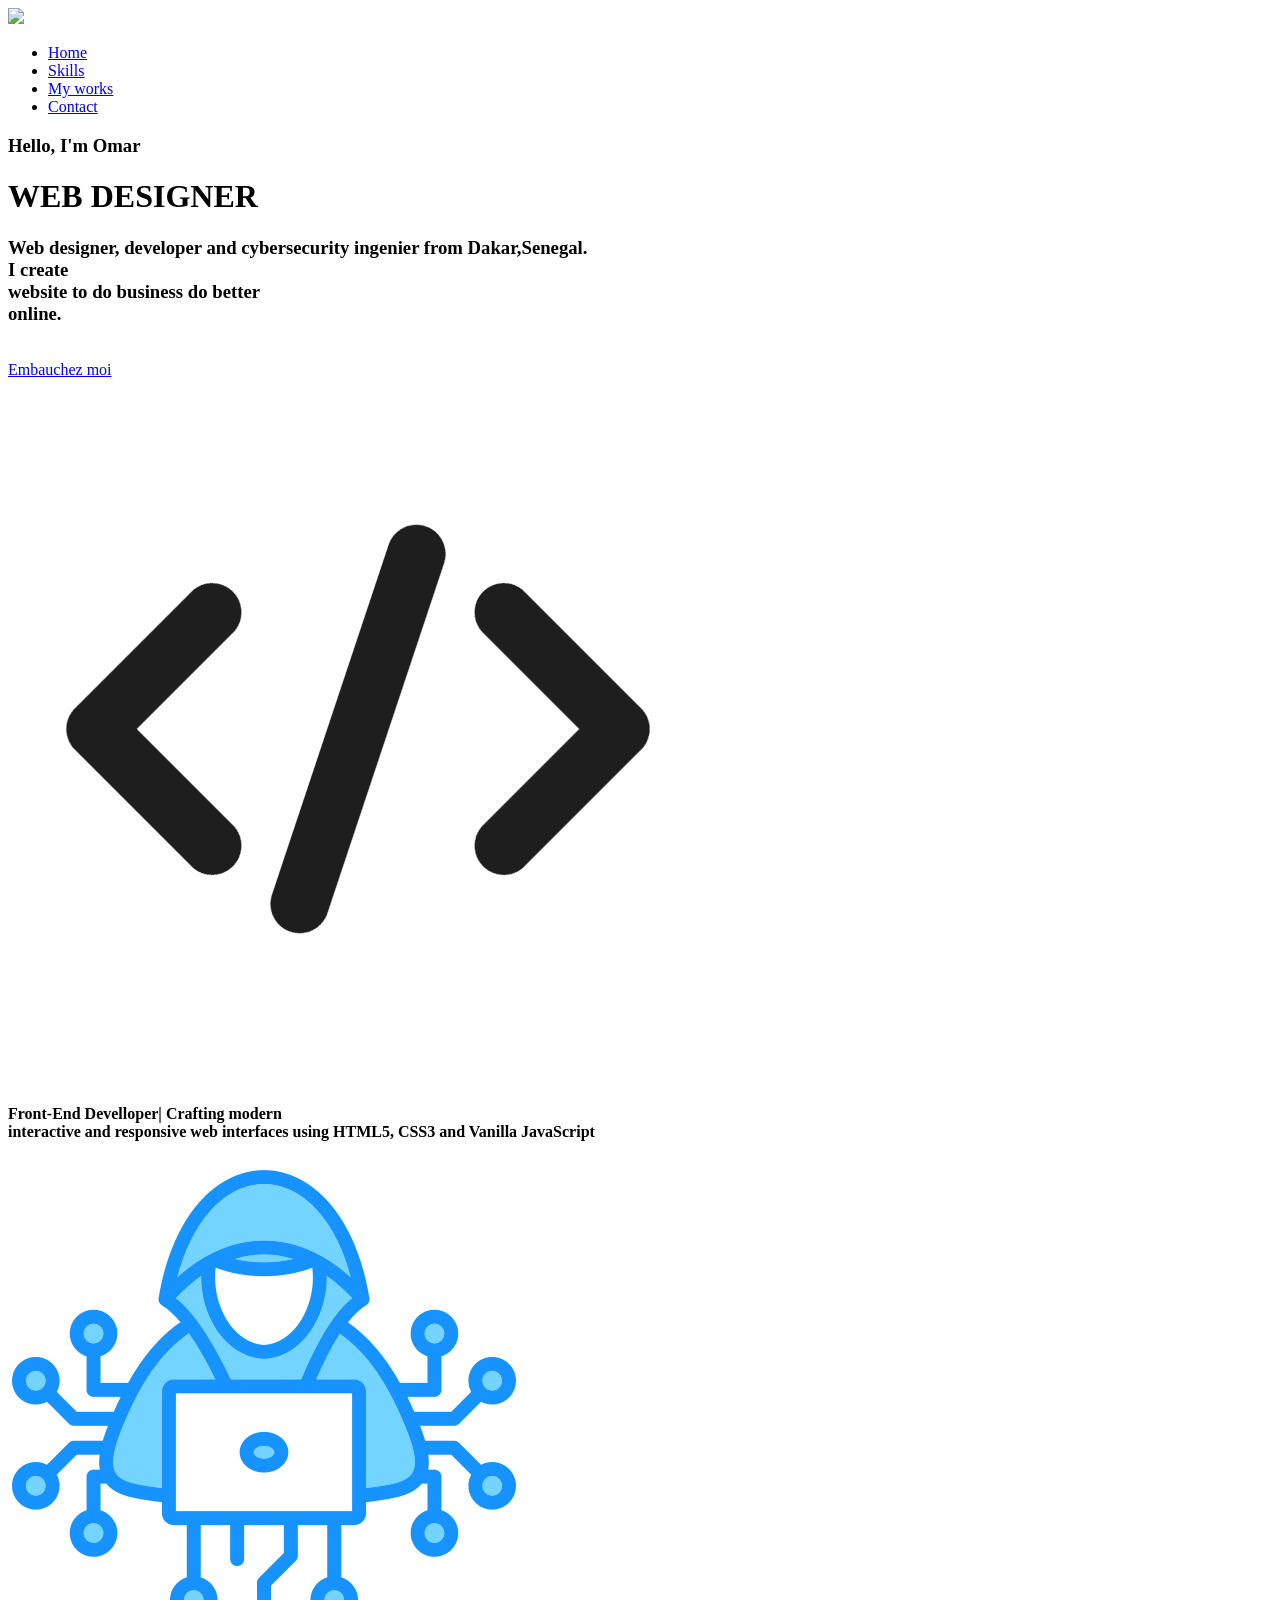
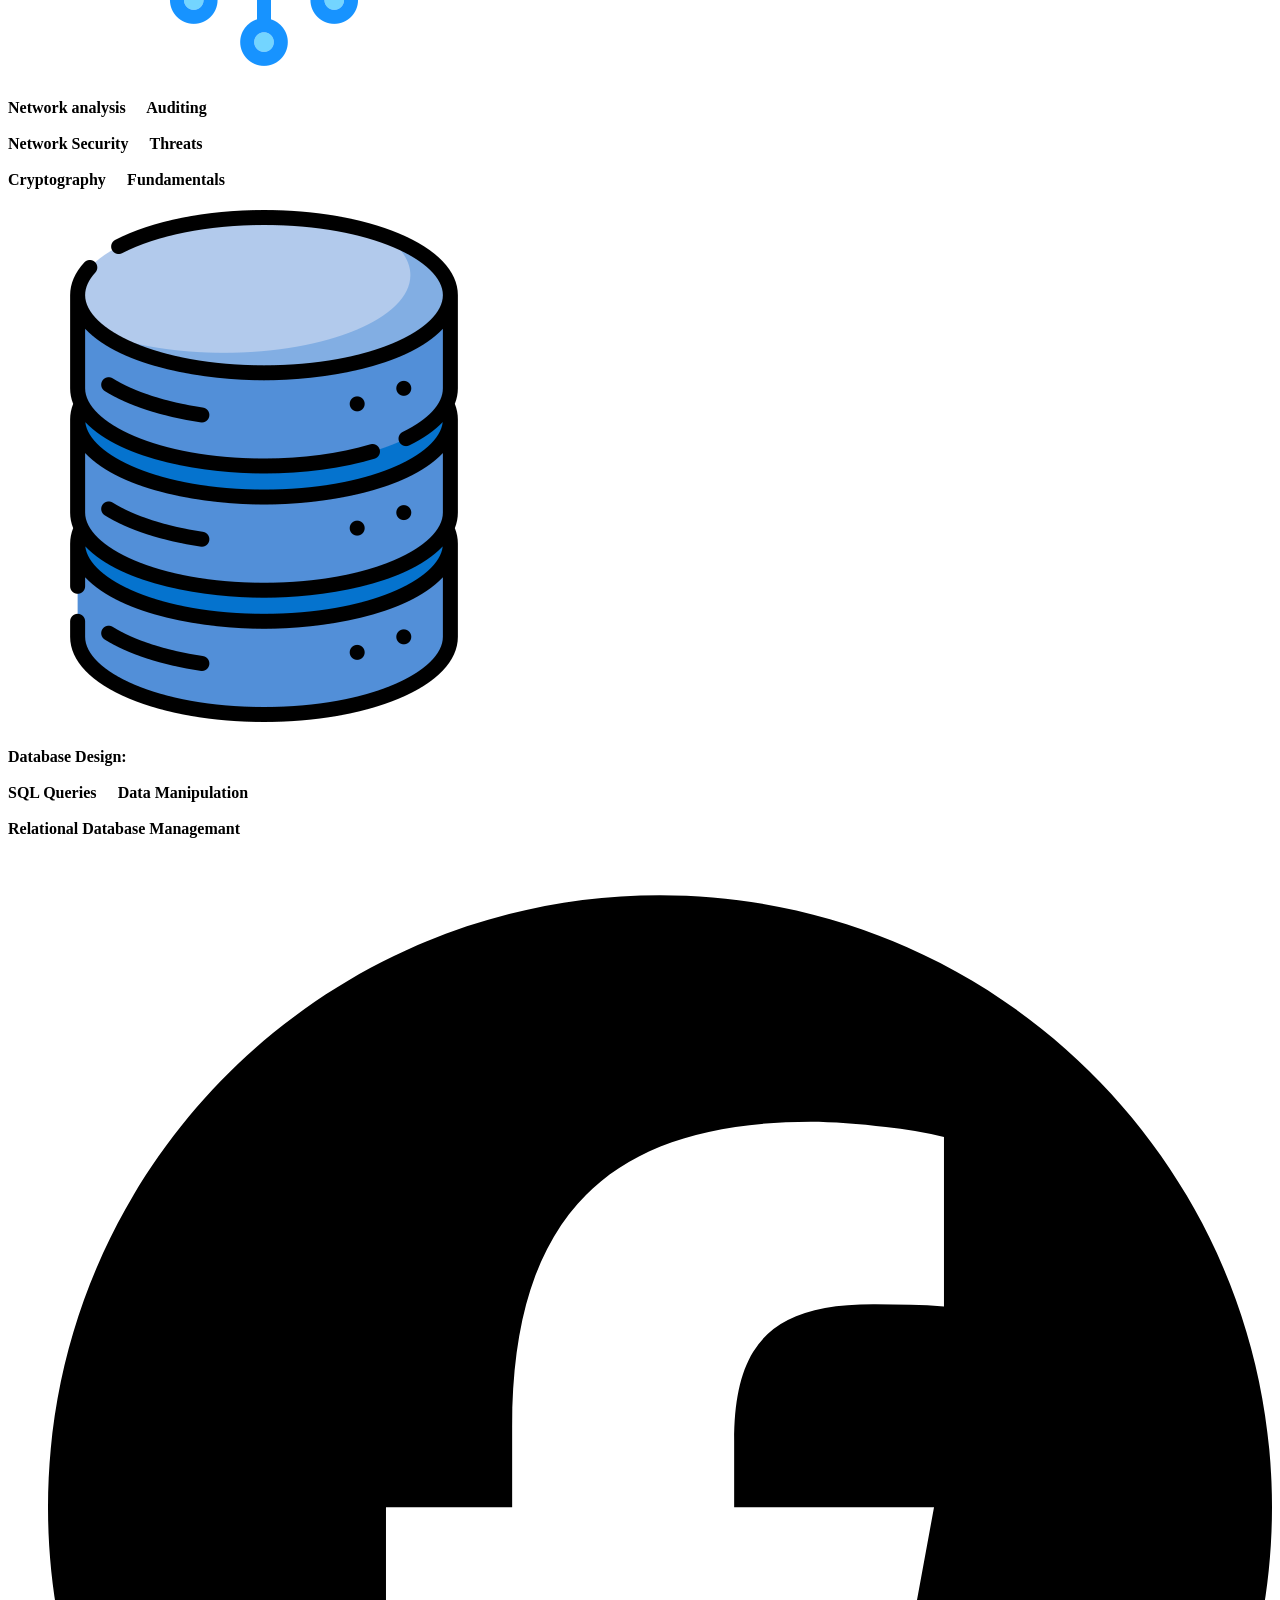
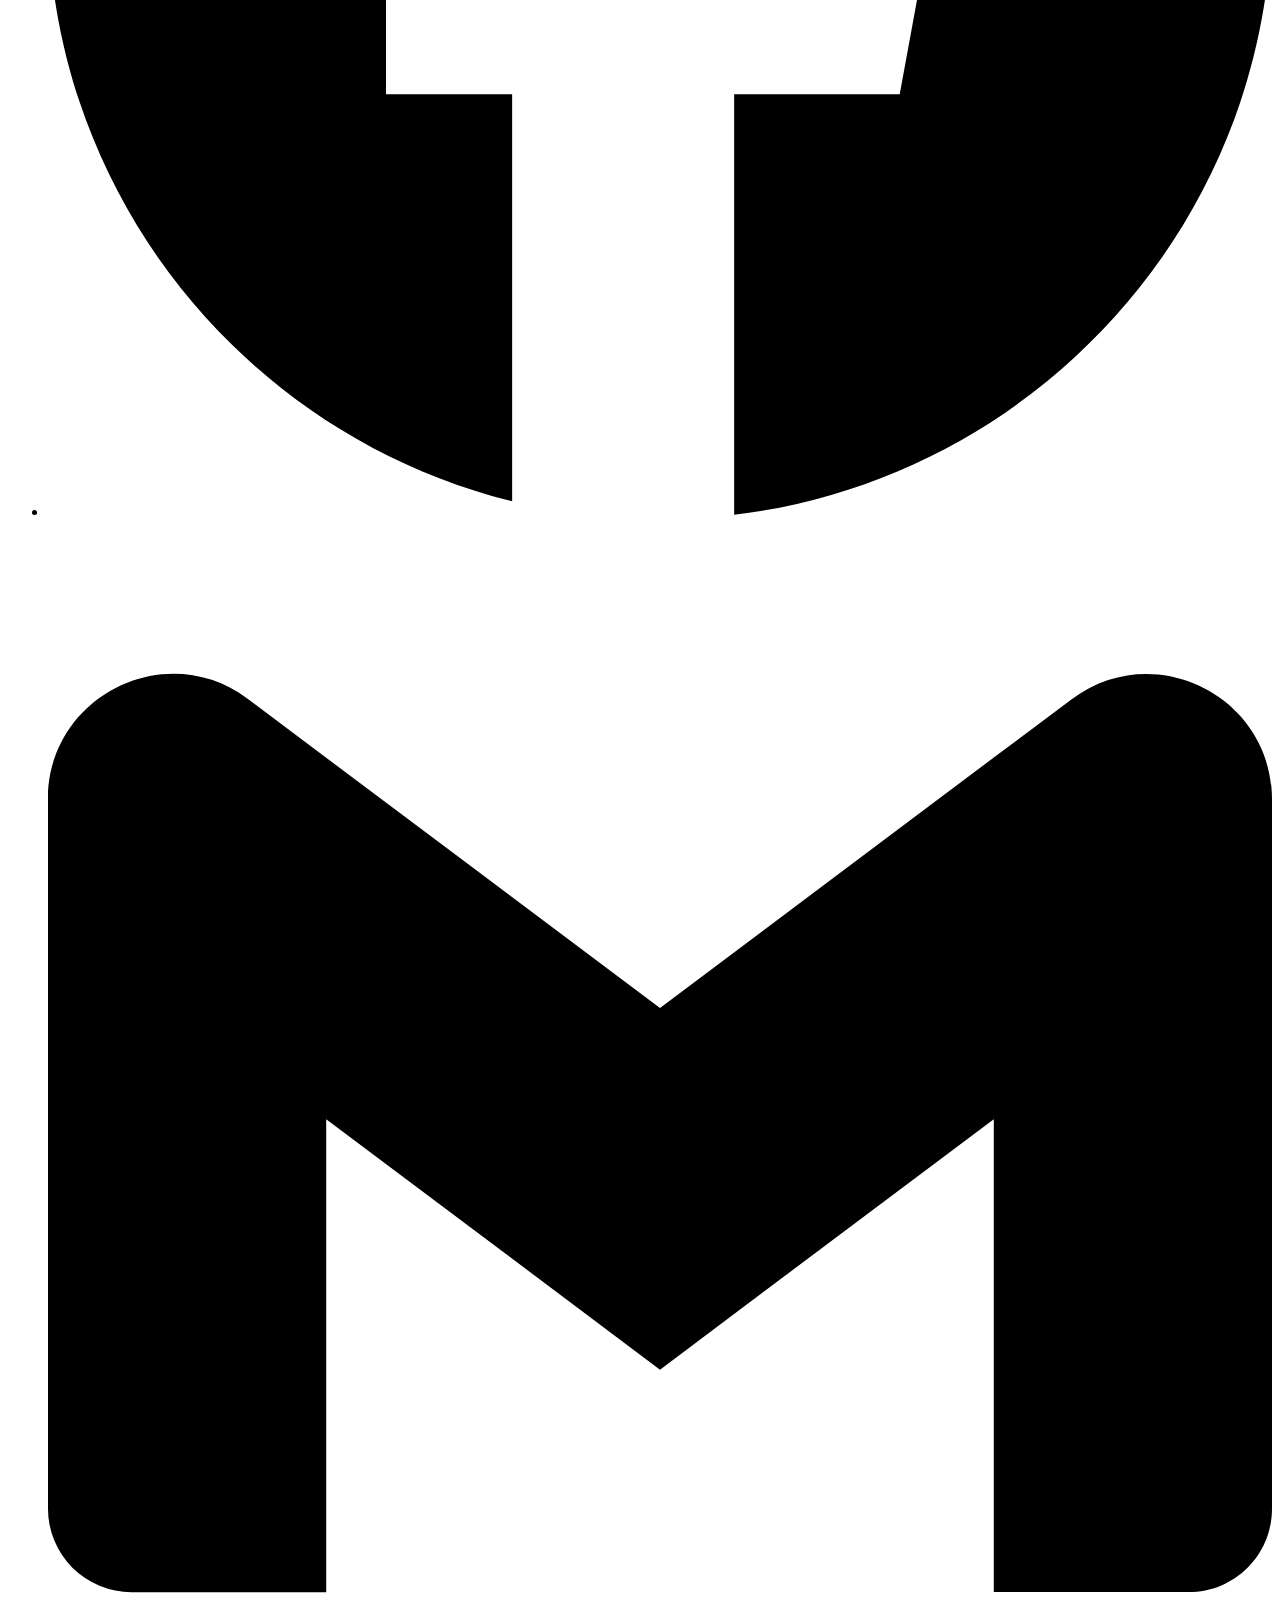
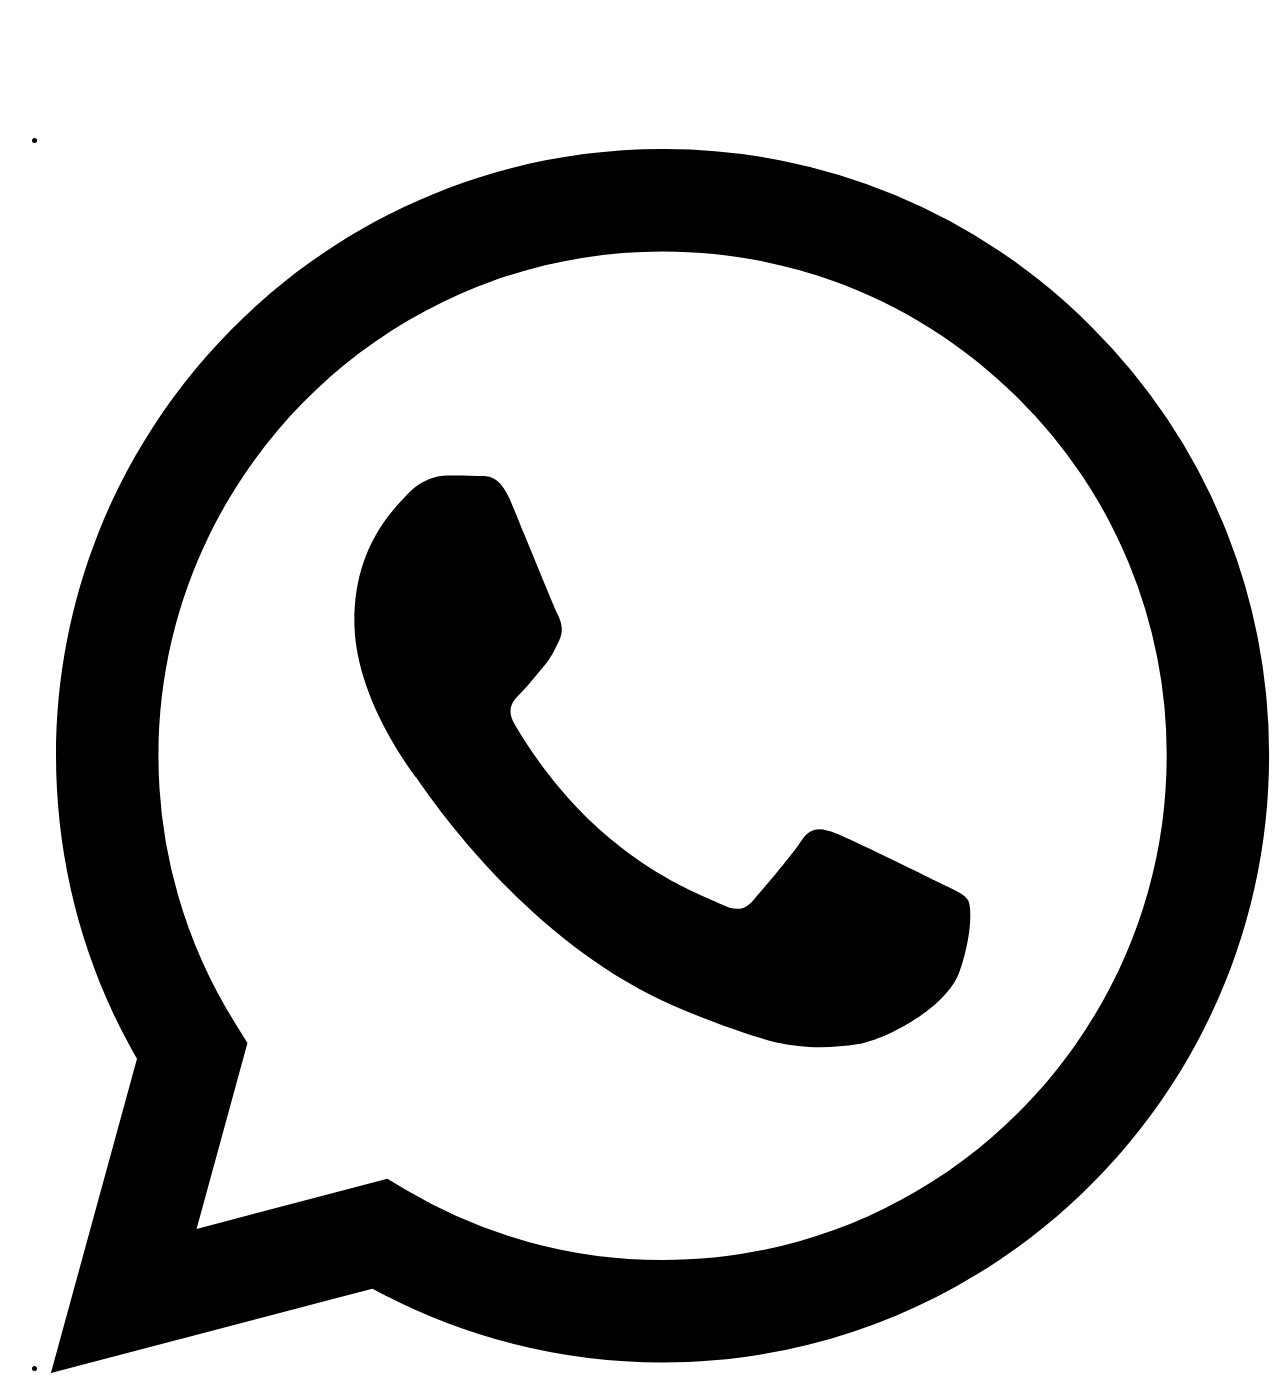
==== index.html @ 3bbf0f6f "Premier envoi du portfolio" ====
<!DOCTYPE html>
<html lang="en">
<head>
    <meta charset="UTF-8">
    <meta name="viewport" content="width=device-width, initial-scale=1.0">
    <title>portfolio</title>
    <link rel="stylesheet" href="./portfolio.css">
</head>
<body>
    <script src="./portfolio.js"></script>
    <div id="main" class="main">
        <div class="navbar">
            <img src="./.jpg" class="logo">

            <ul>
                <li><a href="#main"  >Home</a></li>
                <li><a href="#main2">Skills</a></li>
                <li><a href="./projet.html" >My works</a></li>
                <li><a href="#Contact">Contact</a></li>
            </ul>
        </div>

        <div class="info">
            <h3>Hello, I'm <span>Omar</span></h3>
            <h1>WEB DESIGNER</h1>
            <H3>Web designer, <span>developer</span> and <span>cybersecurity</span> ingenier from Dakar,Senegal. <br>
                I create <br> website to do <span>business</span> do better <br> online.
            </H3>
            <br>
            <a  href="a">Embauchez moi</a>
        </div>
    </div>
    <div id="main2" class="main2">
        <div class="bande"></div>
        <div class="skills-wrapper">
            <div class="comp1">
                <img class="code" src="./code-flat-color-outline-icon-free-png.png" alt="">
                <h4>Front-End Develloper| Crafting modern <br> interactive and responsive web interfaces using <span class="spana">HTML5</span>, <span class="spana">CSS3</span> and <span class="spana">Vanilla JavaScript</span></h4>
            </div>
            <div class="comp2">
                <img class="code3" src="./11845098.png" alt="">
                <h4 class="code2">Network analysis <span style="color: white;">&</span> Auditing <br><br>Network Security <span style="color: white;">&</span> Threats <br><br>Cryptography <span style="color: white;">&</span> Fundamentals</h4>
            </div>
            <div class="comp3">
                <img class="code4" src="./9850812.png" alt="">
                <h4>Database Design: <span style="color: white;">Translation Logical</span> <br> <br>SQL Queries <span style="color: white;">&</span> Data Manipulation <br> <br>Relational Database Managemant</h4>
            </div>
        </div>
        <br>
        <footer>
            
            <ul id="Contact">
                <li class="li1" ><a href="https://www.facebook.com/profile.php?id=100069787926181" target="_blank"><img src="./facebook.svg" alt=""></a></li>
                <li class="li1" ><a href="mailto:ndoyeomarbruyne17@gmail.com"><img  src="./gmail.svg" alt=""></a></li>
                <li class="li1" ><a href="https://wa.me/753394932" target="_blank"><img src="./whatsapp.svg" alt=""></a></li>
            </ul>
        </footer>
    </div>
</body>
</html>
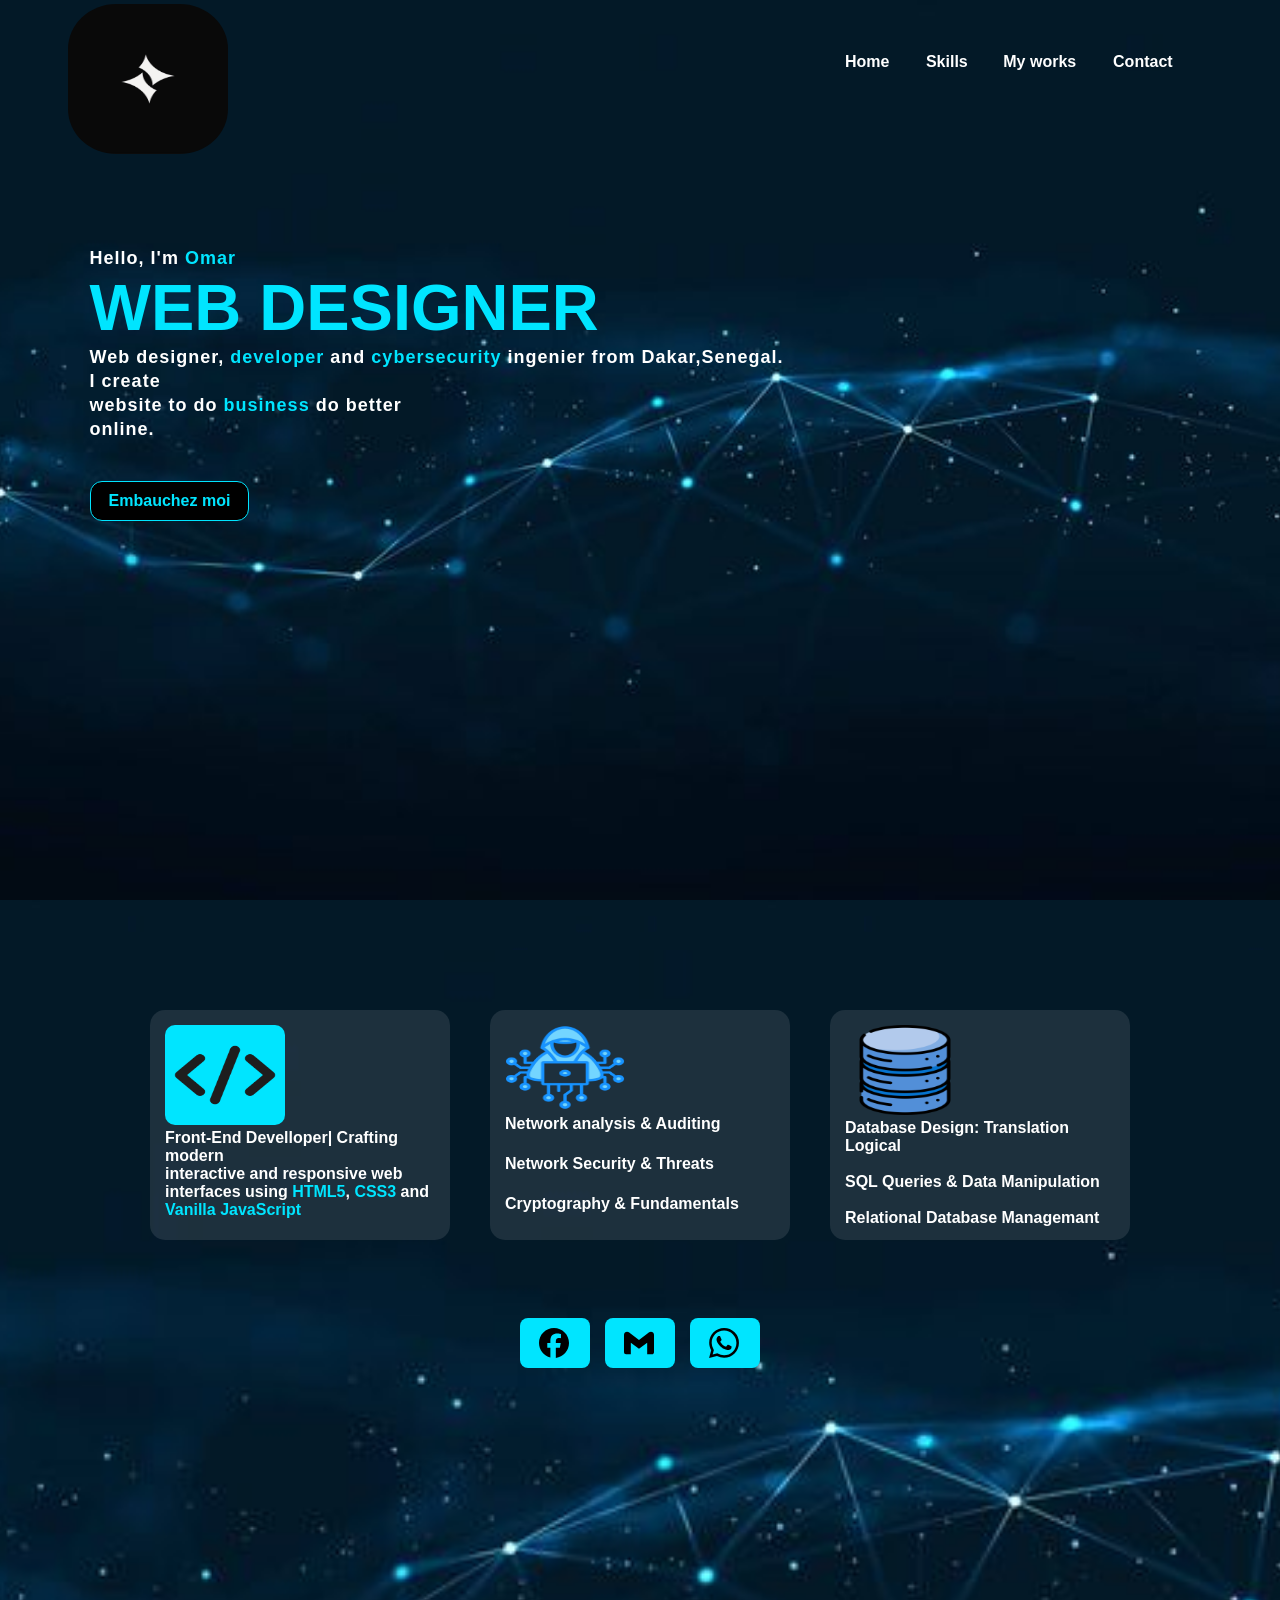
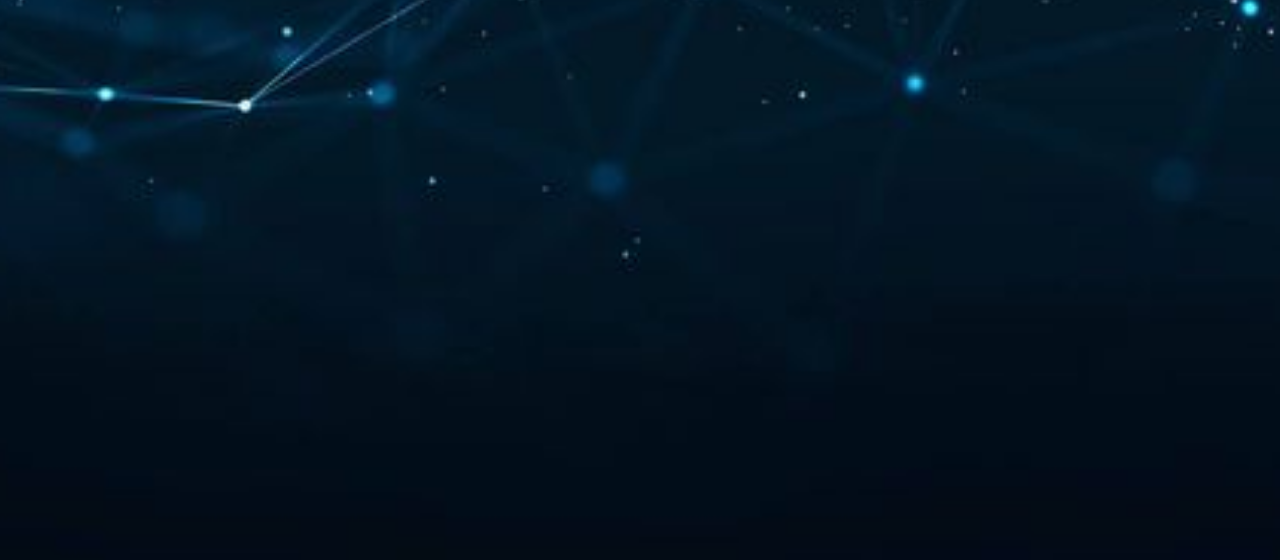
==== commit b3506dd4: "2a515a25818ee5dfdfba75077c11ee7d.jpg" ====
--- a/index.html
+++ b/index.html
@@ -4,18 +4,16 @@
     <meta charset="UTF-8">
     <meta name="viewport" content="width=device-width, initial-scale=1.0">
     <title>portfolio</title>
-    <link rel="stylesheet" href="./portfolio.css">
+    <link rel="stylesheet" href="./index.css">
 </head>
 <body>
-    <script src="./portfolio.js"></script>
     <div id="main" class="main">
         <div class="navbar">
-            <img src="./.jpg" class="logo">
-
+            <img src="./2a515a25818ee5dfdfba75077c11ee7d.jpg" class="logo">
             <ul>
                 <li><a href="#main"  >Home</a></li>
                 <li><a href="#main2">Skills</a></li>
-                <li><a href="./projet.html" >My works</a></li>
+                <li><a href="./index2.html" >My works</a></li>
                 <li><a href="#Contact">Contact</a></li>
             </ul>
         </div>
@@ -55,6 +53,8 @@
                 <li class="li1" ><a href="https://wa.me/753394932" target="_blank"><img src="./whatsapp.svg" alt=""></a></li>
             </ul>
         </footer>
-    </div>
+    </div
+    <script src="./index.js"></script>
+
 </body>
 </html>
--- a/index.css
+++ b/index.css
@@ -0,0 +1,262 @@
+*{
+    margin: 0;
+    padding: 0;
+}
+html{
+    scroll-behavior: smooth;
+}
+.main{
+    width: 100%;
+    background-image:url(./39b950d2eeef82f7a07092aebe51fafc.jpg);
+    background-size:cover;
+    background-position: top;
+    height: 100vh;
+    position: relative;
+    color: white;
+    font-family: sans-serif;
+    scroll-behavior: smooth;
+}
+.main2{
+    width: 100%;
+    background-size:cover;
+    background-position: bottom;
+    height: 140vh;
+    position: relative;
+    color: white;
+    font-family: sans-serif;
+    background-image: url(./39b950d2eeef82f7a07092aebe51fafc.jpg);
+
+}
+.bande{
+    width: 100%;
+    background-image: url(./39b950d2eeef82f7a07092aebe51fafc.jpg);
+    background-position:top;
+    height: 50px;
+}
+.logo{
+    width: 160px;
+    height: 150px;
+    cursor: pointer;
+    margin-top: -1%;
+    margin-left: -2%;
+    border-radius: 30%;
+}
+.navbar{
+    width: 86%;
+    display: flex;
+    margin: auto;
+    padding: 15px 0;
+    align-items: center;
+    justify-content: space-between;
+}
+ul{
+    margin-top: -4%;
+}
+li{
+    display: inline-block;
+    padding: 10px 16px;
+}
+a{
+    font-size: 16px;
+    font-weight: bold;
+    text-decoration: none;
+    color: white;
+    margin: -3%;
+    transition: .4s ease;
+}
+a:hover{
+   color: rgb(0, 229, 255);
+}
+.info{
+    margin-left: 7%;
+    margin-top: 6%;
+}
+.info h1{
+    font-size: 65px;
+    color: rgb(0, 229, 255);
+}
+.info h3{
+    font-size: 18px;
+    letter-spacing: 1px;
+    line-height: 24px;
+}
+.info h3 span{
+    color: rgb(0, 229, 255);
+}
+.info a{
+    border: solid rgb(0, 229, 255) 1px;
+    text-decoration: none;
+    margin: 22px 0;
+    padding: 10px 18px;
+    display: inline-block;
+    background: black;
+    color: rgb(0, 229, 255);
+    border-radius: 12px;
+}
+.info a:hover{
+    color: black;
+    background: rgb(0, 229, 255);
+    border: solid 1px black;
+}
+.image{
+    width: 30%;
+    height: 50%;
+    position: absolute;
+    right: 100px;
+    bottom: 0;
+}
+.image Me{
+    position: absolute;
+    height: 140%;
+    left: 40%;
+    transform: translate(-50%);
+    bottom: 0;
+}
+.skills-wrapper{
+    display: flex;
+    flex-wrap: wrap;
+    justify-content: center;
+    align-items: flex-start;
+    gap: 40px;
+    padding: 60px 5% 20px;
+    box-sizing: border-box;
+}
+.comp1, .comp2, .comp3{
+    width: 300px;
+    max-width: 100%;
+    height: 230px;
+    background: rgba(255, 255, 255, 0.1);
+    border-radius: 15px;
+    color: white;
+    font-family: sans-serif;
+    transition: 0.4s ease;
+    box-sizing: border-box;
+    padding: 15px;
+}
+.comp1:hover{
+    background: black;
+    color: white;
+}
+.spana{
+    color:rgb(0, 229, 255);
+    transform: tr;
+}
+.code2{
+    line-height: 20px;
+}
+.comp2:hover{
+    background: black;
+    color: rgb(0, 229, 255);
+}
+.code{
+    color: white;
+    border-radius: 10px;
+    height: 100px;
+    width: 120px;
+    background:rgb(0, 229, 255);
+}
+.code3{
+    width: 120px;
+    height: 85px;
+}
+.code4{
+    width: 120px;
+    height: 90px;
+}
+.comp3:hover{
+    background: black;
+    color: rgb(0, 229, 255);
+}
+footer ul{
+    display: flex;
+    justify-content: center;
+    gap: 15px;
+    margin-top: 40px;
+    padding: 0 5%;
+    flex-wrap: wrap;
+}
+
+footer ul li{
+    display: inline-block;
+    padding: 10px 20px;
+    width: 30px;
+    height: 30px;
+    border-radius: 8px;
+}
+footer ul li a{
+    width: 30px;
+    height: 30px;
+}
+footer ul li{
+    background: rgb(0, 229, 255);
+}
+.li1:hover{
+background: white;
+}
+footer h5{
+    margin-top: 20px;
+    text-align: center;
+}
+
+
+@media (max-width: 900px){
+    .navbar{
+        flex-wrap: wrap;
+        row-gap: 10px;
+    }
+    .logo{
+        width: 110px;
+        height: 100px;
+        margin-top: 0;
+        margin-left: 0;
+    }
+    ul{
+        margin-top: 0;
+    }
+    .info{
+        margin-left: 5%;
+        margin-top: 15%;
+    }
+    .info h1{
+        font-size: 42px;
+    }
+    .info h3{
+        font-size: 15px;
+    }
+    .main2{
+        height: auto;
+        padding-bottom: 40px;
+    }
+    .skills-wrapper{
+        padding-top: 40px;
+    }
+    .comp1, .comp2, .comp3{
+        width: 90%;
+        max-width: 340px;
+        height: auto;
+        min-height: 180px;
+    }
+}
+
+@media (max-width: 480px){
+    li{
+        padding: 8px 10px;
+    }
+    a{
+        font-size: 14px;
+        margin: 0;
+    }
+    .info h1{
+        font-size: 32px;
+    }
+    .info h3{
+        font-size: 13px;
+        line-height: 20px;
+    }
+    .info a{
+        padding: 8px 14px;
+    }
+    .main{
+        height: 100vh;
+    }
+}
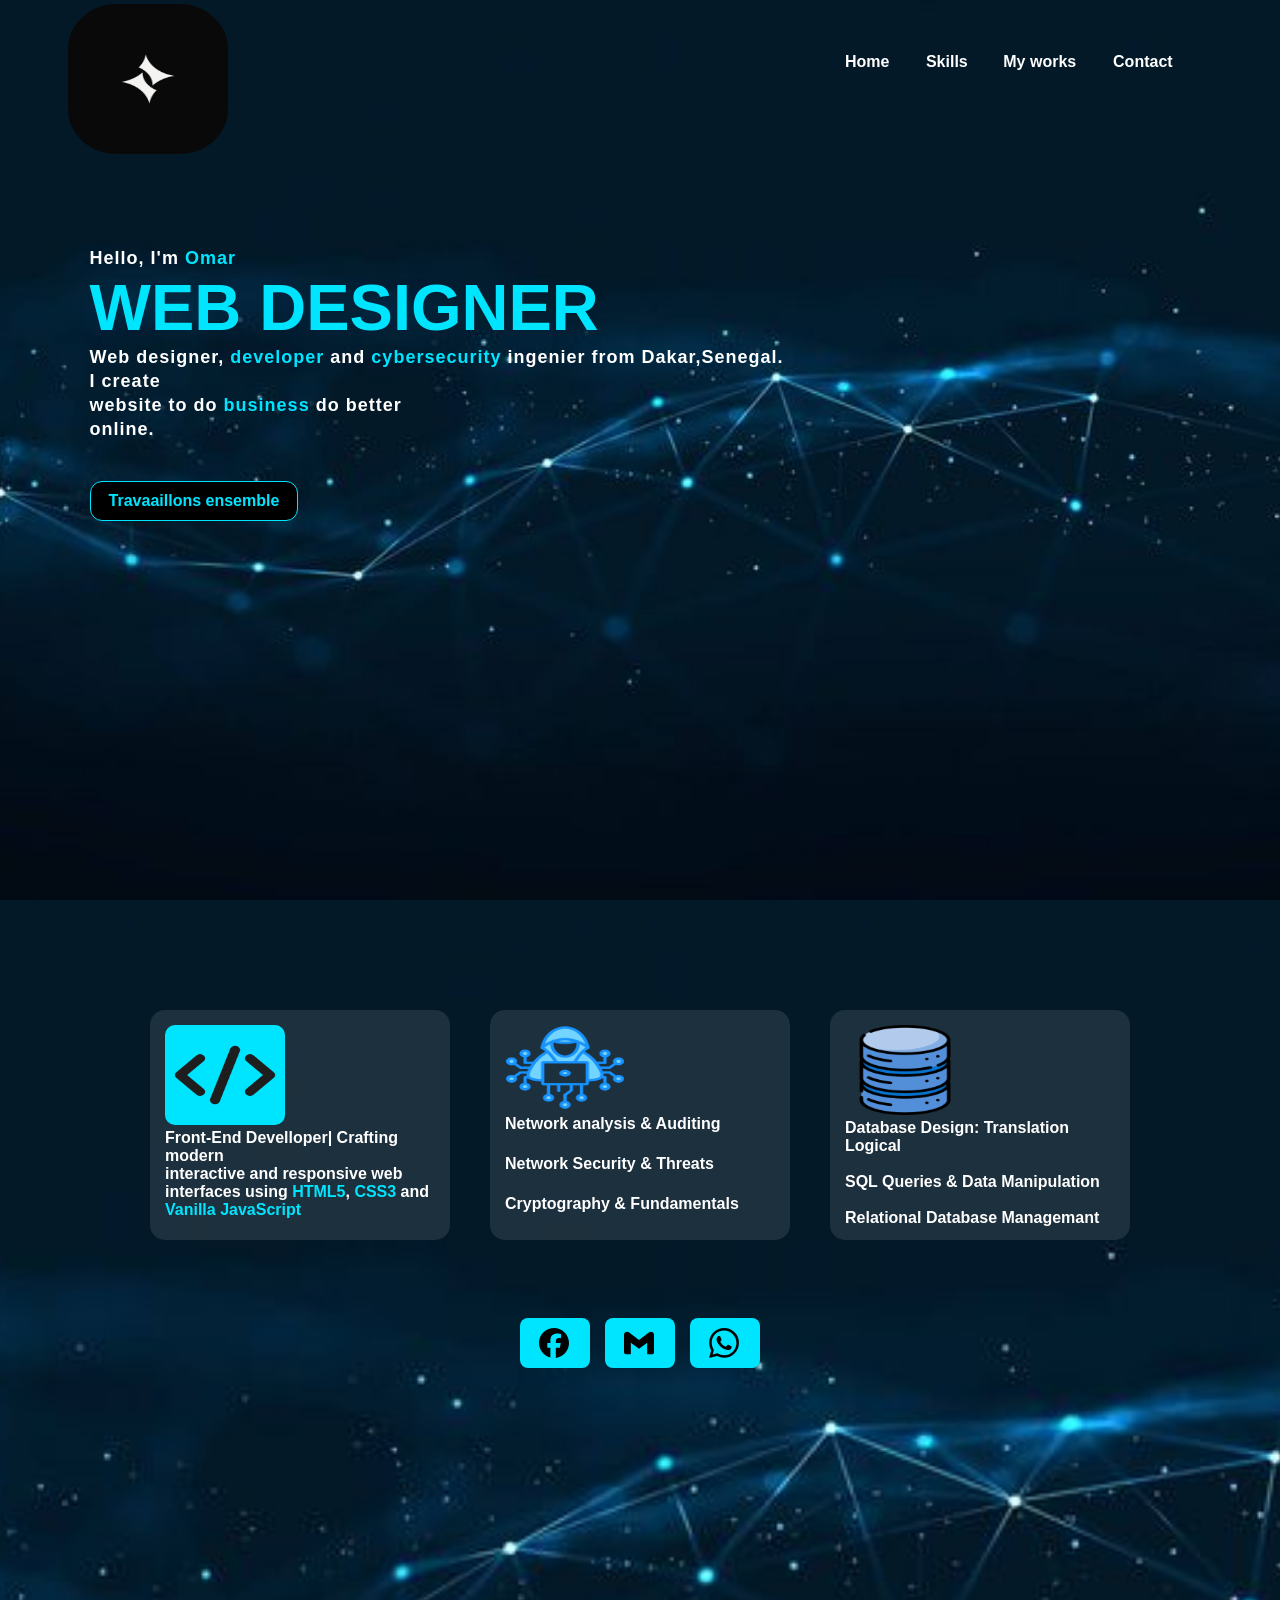
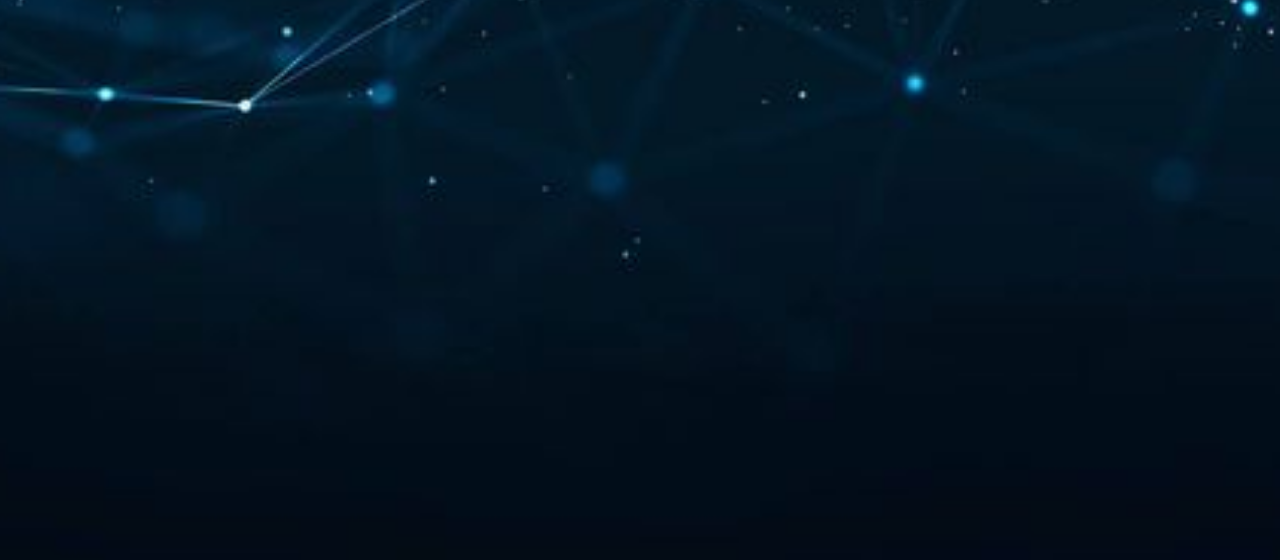
==== commit efc42327: "Update link text from 'Embauchez moi' to 'Travaillons ensemble'" ====
--- a/index.html
+++ b/index.html
@@ -25,7 +25,8 @@
                 I create <br> website to do <span>business</span> do better <br> online.
             </H3>
             <br>
-            <a  href="a">Embauchez moi</a>
+            <a  href="a">Travaaillons ensemble
+            </a>
         </div>
     </div>
     <div id="main2" class="main2">
@@ -57,4 +58,4 @@
     <script src="./index.js"></script>
 
 </body>
-</html>+</html>
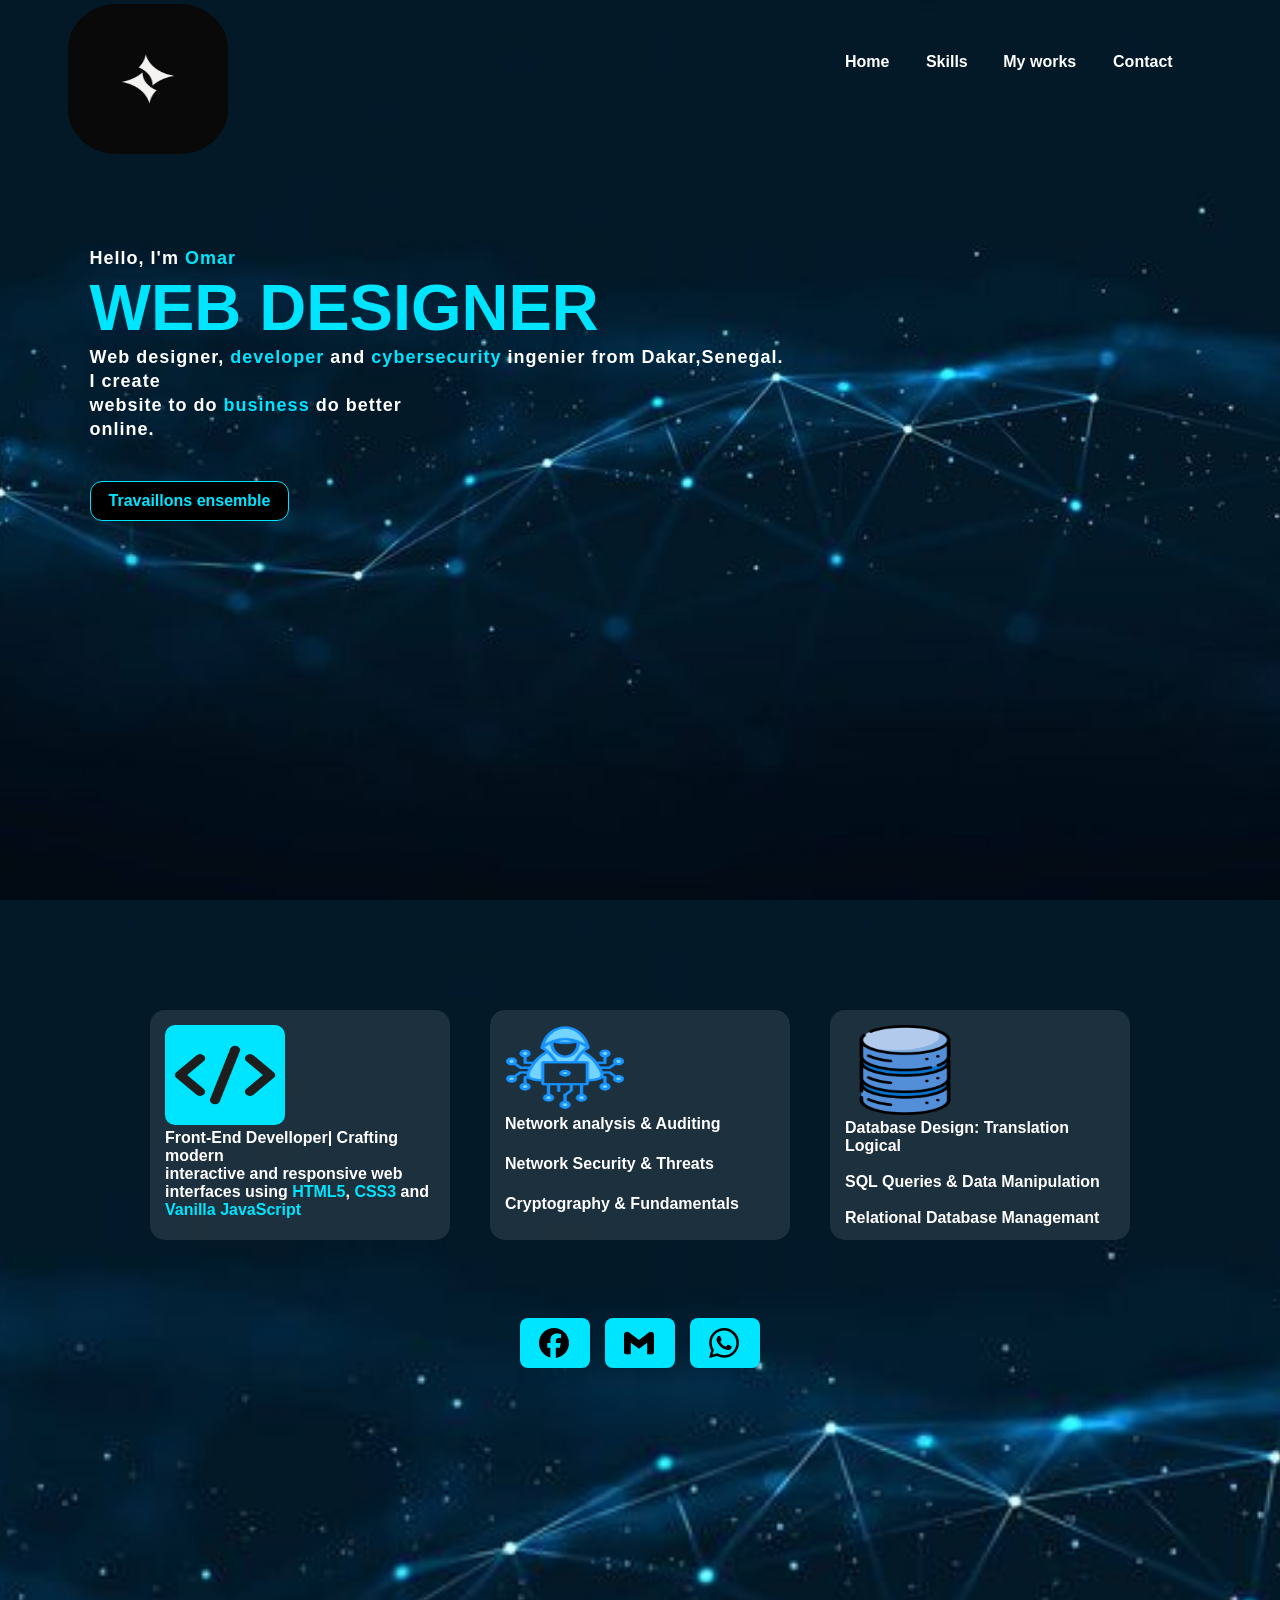
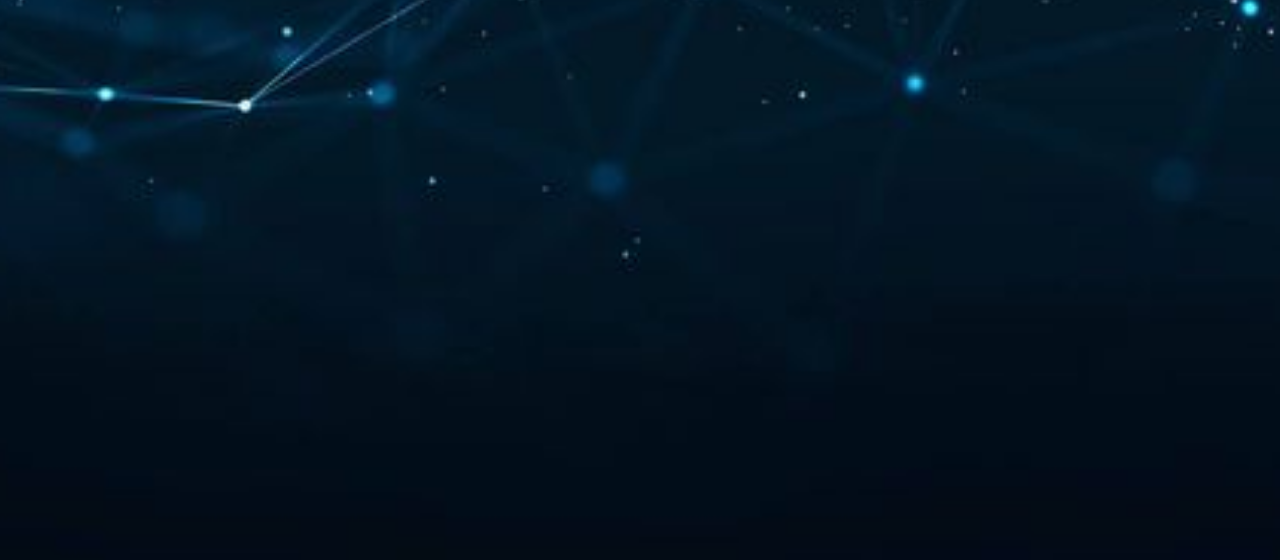
==== commit c373a6e6: "Fix typo in 'Travaillons ensemble' link" ====
--- a/index.html
+++ b/index.html
@@ -25,7 +25,7 @@
                 I create <br> website to do <span>business</span> do better <br> online.
             </H3>
             <br>
-            <a  href="a">Travaaillons ensemble
+            <a  href="a">Travaillons ensemble
             </a>
         </div>
     </div>
